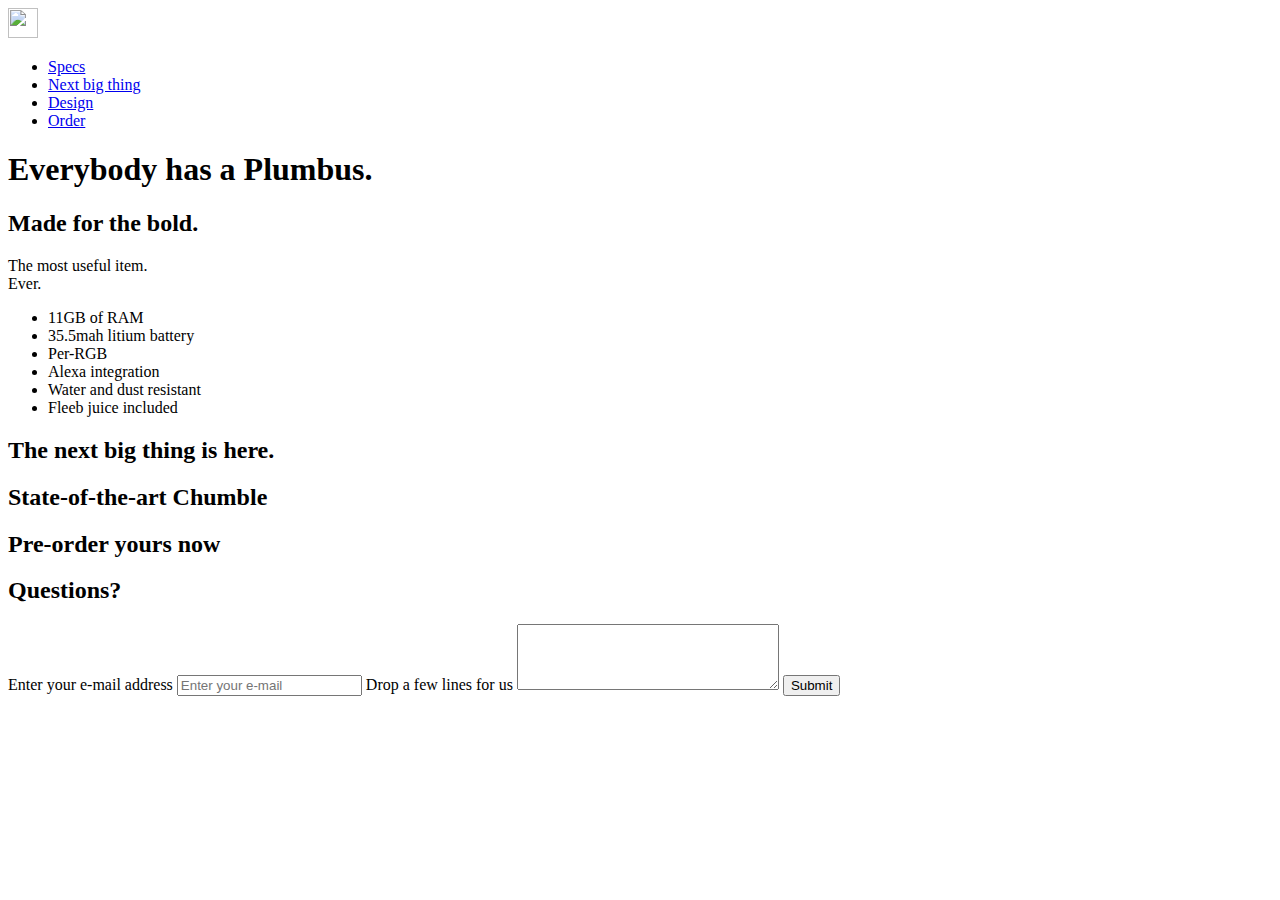
==== index.html @ cb325d01 "Rename Product_Landing_Page/index.html to index.html" ====
<!DOCTYPE html>
<html lang="en">

<head>
    <meta charset="utf-8">
    <title>Product Landing Page</title>


    <meta name="viewport" content="width=device-width, initial-scale=1, minimun-scale=1">
    <link rel="stylesheet" href="main.css">
    <link rel="icon" type="image/x-icon" href="https://s6.gifyu.com/images/plumbus-icon.md.png" />
</head>

<body>
    <header class="clearfix" id="header">

        <!--THE NAVIGATION BAR-->
        <nav id="nav-bar">
            <img id="header-img" src="/Product_Landing_Page/assets/plumbus-icon.png" alt="" height="30" width="30">
            <ul id="nav-bar-ul">

                <li class="float-right"><a class="nav-link nav-linkm" href="#features1">Specs</a> </li>
                <li class="float-right"><a class="nav-link" href="#features2">Next big thing</a> </li>

                <li class="float-left"><a class="nav-link" href="#features3">Design</a> </li>


                <li class="float-left"><a class="nav-link" href="#ordernow">Order</a> </li>
            </ul>
        </nav>

    </header>
    <main>


        <!--MAIN CONTENT-->

        <div id="flex-container">
            <div id="introduction">
                <h1 id="introduction-h">Everybody has a Plumbus.</h1>
                <!--                <p id="introduction-p">The Plumbus</p>-->
            </div>




            <div id="features1">
                <h2 id="features1-h">Made for the bold.</h2>
                <p id="features1-p">The most useful item. <br><span id="everspan">Ever.</span></p>
                <ul id="features-u">
                    <li>11GB of RAM</li>
                    <li>35.5mah litium battery</li>
                    <li>Per-RGB</li>
                    <li>Alexa integration</li>
                    <li>Water and dust resistant</li>
                    <li>Fleeb juice included</li>

                </ul>
            </div>

            <div id="features2">
                <h2 id="features2_h">The next big thing is here.</h2>

            </div>
            <div id="features3">
                <h2>State-of-the-art Chumble</h2>
            </div>
            <div id="ordernow">
                <h2>Pre-order yours now</h2>
            </div>



            <!--THE FORM-->

            <div id="form-div">
                <h2>Questions?</h2>
                <form id="form" action="https://www.freecodecamp.com/email-submit">
                    <label for="email">Enter your e-mail address</label>
                    <input id="email" name="email" type="email" placeholder="Enter your e-mail">
                    <label for="feedback">Drop a few lines for us</label>
                    <textarea name="feedback" id="textarea" cols="30" rows="4"></textarea>
                    <input id="submit" action="https://www.freecodecamp.com/email-submit" type="submit">
                </form>
                <!--THIS ELEMENT IS NOT IN USE-->
                <video type="video/mp4" id="video" src="#"></video>

                <!--                THIS ELEMENT IS NOT IN USE-->
            </div>
        </div>
    </main>
    <script src="https://cdn.freecodecamp.org/testable-projects-fcc/v1/bundle.js"></script>
</body>

</html>
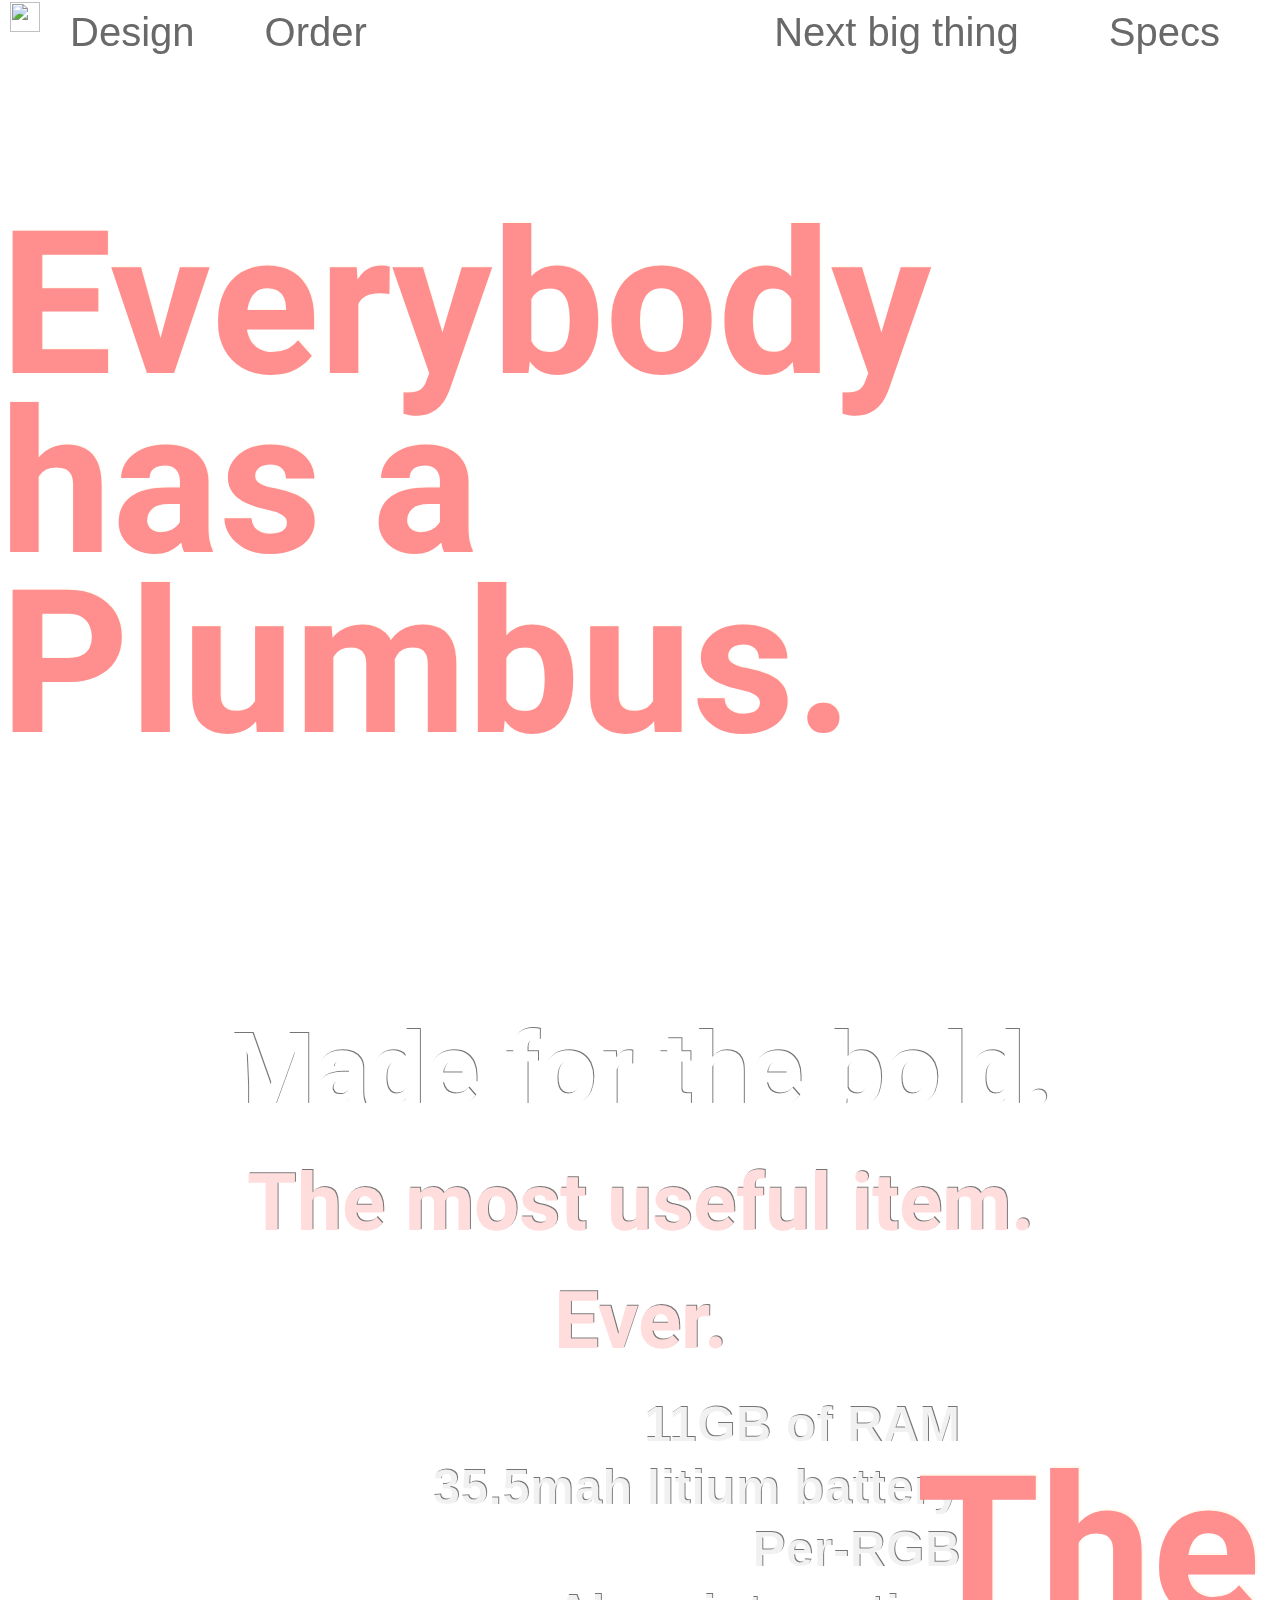
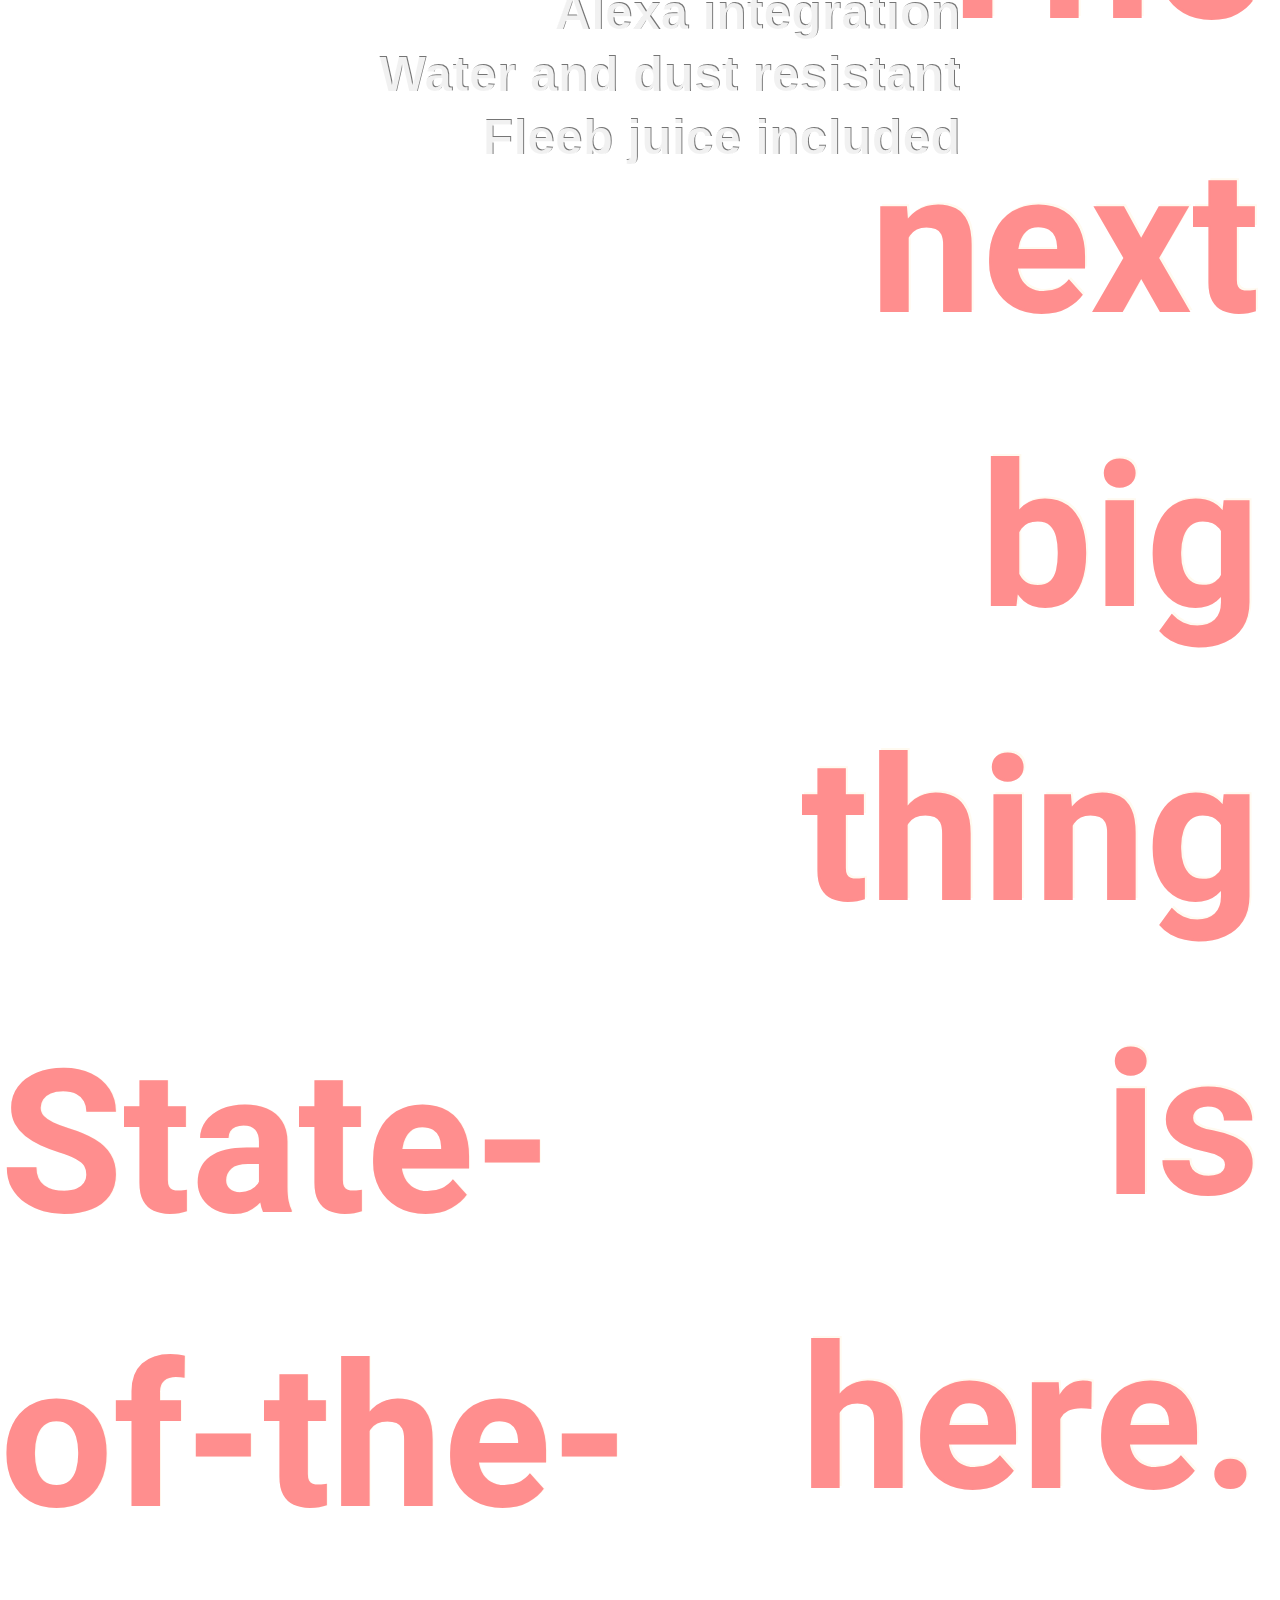
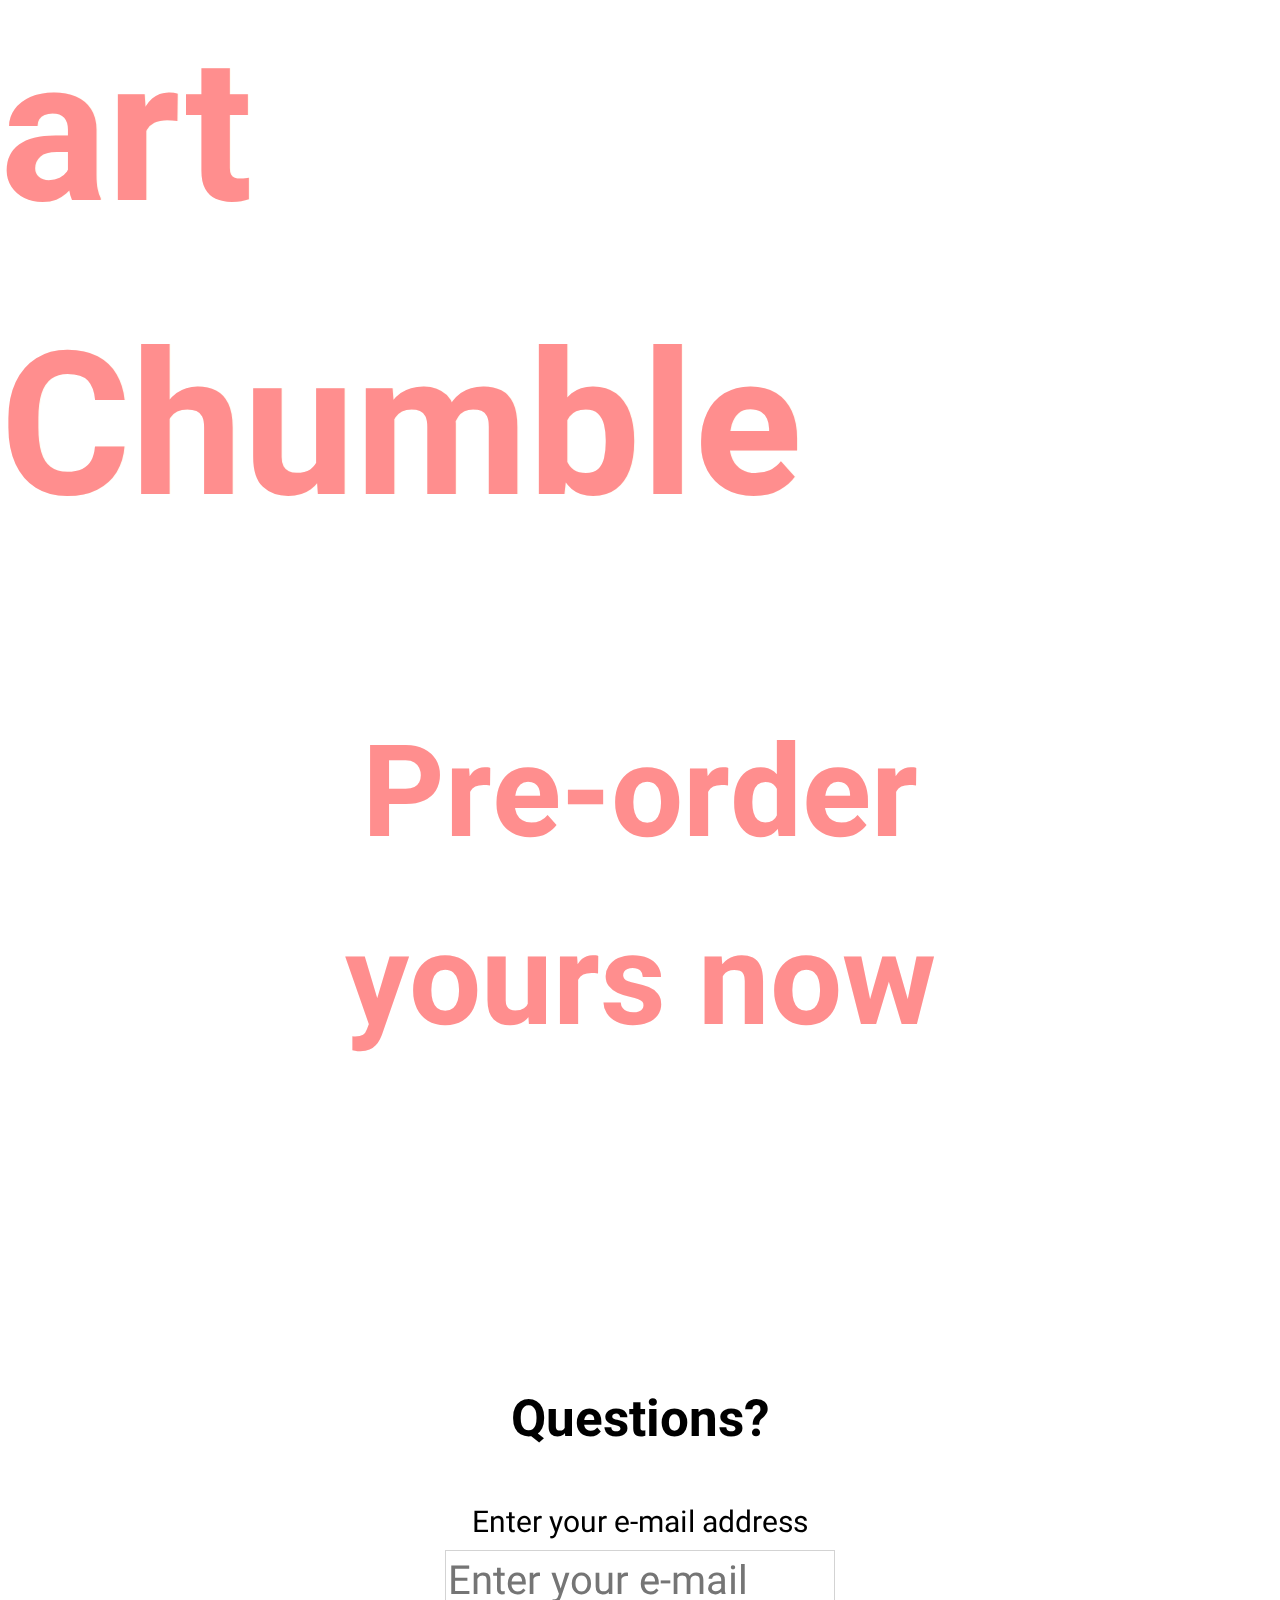
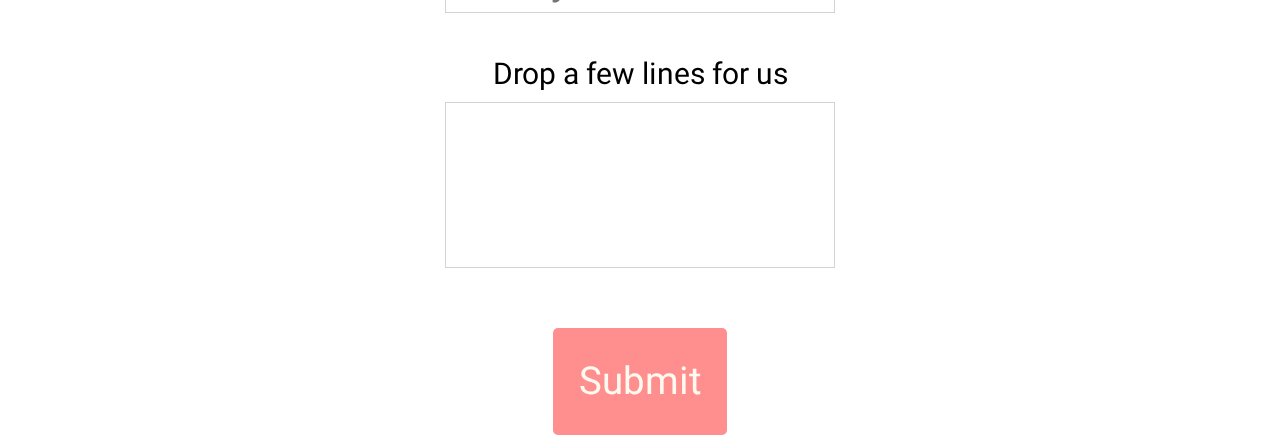
==== commit fb8bd3ab: "Merge branch 'master' of https://github.com/Gnio/product_landing_project" ====
--- a/index.html
+++ b/index.html
@@ -4,46 +4,31 @@
 <head>
     <meta charset="utf-8">
     <title>Product Landing Page</title>
-
-
     <meta name="viewport" content="width=device-width, initial-scale=1, minimun-scale=1">
     <link rel="stylesheet" href="main.css">
-    <link rel="icon" type="image/x-icon" href="https://s6.gifyu.com/images/plumbus-icon.md.png" />
+    <link rel="icon" type="image/x-icon" href="https://cdn.shopify.com/s/files/1/0463/0789/products/1_457f32b3-1609-4737-8efd-83442d38ed5b_1200x1200.png?v=1571564518" />
 </head>
 
 <body>
     <header class="clearfix" id="header">
-
         <!--THE NAVIGATION BAR-->
         <nav id="nav-bar">
             <img id="header-img" src="/Product_Landing_Page/assets/plumbus-icon.png" alt="" height="30" width="30">
             <ul id="nav-bar-ul">
-
                 <li class="float-right"><a class="nav-link nav-linkm" href="#features1">Specs</a> </li>
                 <li class="float-right"><a class="nav-link" href="#features2">Next big thing</a> </li>
-
                 <li class="float-left"><a class="nav-link" href="#features3">Design</a> </li>
-
-
                 <li class="float-left"><a class="nav-link" href="#ordernow">Order</a> </li>
             </ul>
         </nav>
-
     </header>
     <main>
-
-
         <!--MAIN CONTENT-->
-
         <div id="flex-container">
             <div id="introduction">
                 <h1 id="introduction-h">Everybody has a Plumbus.</h1>
                 <!--                <p id="introduction-p">The Plumbus</p>-->
             </div>
-
-
-
-
             <div id="features1">
                 <h2 id="features1-h">Made for the bold.</h2>
                 <p id="features1-p">The most useful item. <br><span id="everspan">Ever.</span></p>
@@ -54,13 +39,10 @@
                     <li>Alexa integration</li>
                     <li>Water and dust resistant</li>
                     <li>Fleeb juice included</li>
-
                 </ul>
             </div>
-
             <div id="features2">
                 <h2 id="features2_h">The next big thing is here.</h2>
-
             </div>
             <div id="features3">
                 <h2>State-of-the-art Chumble</h2>
@@ -68,11 +50,7 @@
             <div id="ordernow">
                 <h2>Pre-order yours now</h2>
             </div>
-
-
-
             <!--THE FORM-->
-
             <div id="form-div">
                 <h2>Questions?</h2>
                 <form id="form" action="https://www.freecodecamp.com/email-submit">
@@ -84,7 +62,6 @@
                 </form>
                 <!--THIS ELEMENT IS NOT IN USE-->
                 <video type="video/mp4" id="video" src="#"></video>
-
                 <!--                THIS ELEMENT IS NOT IN USE-->
             </div>
         </div>
--- a/main.css
+++ b/main.css
@@ -0,0 +1,354 @@
+/*NAVIGATION BAR POSITIONING*/
+@import url('https://fonts.googleapis.com/css2?family=Heebo:wght@900&display=swap');
+
+.float-right {
+    float: right;
+    margin: 0 30px 0 60px;
+}
+
+.float-left {
+    float: left;
+    margin: 0 10px 0 60px;
+}
+
+.clearfix::after {
+    content: "";
+    display: table;
+    clear: both;
+}
+
+.nav-linkm {
+    margin-right: 40px;
+}
+
+body,
+ul {
+    margin: 0;
+    list-style-type: none;
+    overflow-x: hidden;
+}
+
+ul {
+    padding: 10px;
+    display: inline-block;
+    vertical-align: middle;
+    width: 100vw;
+}
+
+header {
+    position: fixed;
+    width: 100%;
+    background: white;
+}
+
+#header-img {
+    position: absolute;
+    top: 2px;
+    left: 10px;
+    visibility: visible;
+}
+
+#header-img:hover {
+    visibility: hidden;
+}
+
+/*NAVIGATION BAR STYLES*/
+.nav-link {
+    text-decoration: none;
+    font-family: sans-serif;
+    font-size: 16px;
+    color: dimgrey;
+}
+
+/*BODY CONTENT*/
+#flex-container {
+    display: flex;
+    flex-direction: column;
+    align-items: center;
+}
+
+/*INTRODUCTION*/
+#introduction {
+    background-image: url(https://image-cdn.hypb.st/https%3A%2F%2Fhypebeast.com%2Fimage%2F2016%2F04%2Frick-and-morty-plumbus-1.jpg?quality=95&w=1170&cbr=1&q=90&fit=max);
+    background-size: cover;
+    background-position: center center;
+    width: 100%;
+    height: 100vh;
+    margin-top: 40px;
+    background-attachment: fixed;
+    display: flex;
+    flex-direction: column;
+    justify-content: center;
+    z-index: -1;
+    overflow-x: hidden;
+}
+
+#introduction-h,
+#introduction-p {
+    color: rgba(255, 135, 135, 0.94);
+    font-size: 18vw;
+    text-align: left;
+    font-family: heebo, sans-serif;
+    text-shadow: 1px -1px floralwhite;
+    margin: 0;
+    position: fixed;
+    width: 50%;
+    line-height: 14vw;
+}
+
+#introduction-p {
+    text-transform: uppercase;
+    top: 50vh;
+}
+
+/*FEATURES 1*/
+#features1 {
+    background-image: url(https://cdn.shopify.com/s/files/1/1085/8818/files/1_aeab9012-0c5d-4ec9-8266-b35b76dc56d1.png?v=1539108504);
+    background-size: cover;
+    width: 100%;
+    height: 100vh;
+    background-attachment: fixed;
+    background-position: center center;
+    display: flex;
+    flex-direction: column;
+    justify-content: center;
+    align-items: center;
+}
+
+#features1-h,
+#features1-p {
+    color: rgb(255, 221, 221);
+    font-size: 10vw;
+    text-align: center;
+    font-family: heebo, sans-serif;
+    text-shadow: 1px -1px rgba(0, 0, 0, 0.54);
+    font-weight: bolder;
+    margin: 0;
+}
+
+#features1-h {
+    color: white;
+}
+
+#features1-p {
+    font-size: 6vw;
+}
+
+#features-u {
+    color: rgba(255, 255, 255, 0.9);
+    font-size: 3.5vw;
+    text-align: right;
+    font-family: proxima nova, sans-serif;
+    text-shadow: 1px -1px rgba(0, 0, 0, 0.54);
+    font-weight: bolder;
+    margin: 0 auto;
+    list-style-type: none;
+    width: 50vw;
+}
+
+#features-u > li {
+    margin: 0.5vh 0;
+    overflow: hidden;
+}
+
+/*
+FEATURES 2
+*/
+#features2 {
+    background-image: url(https://images-na.ssl-images-amazon.com/images/I/31z1vD53V2L._AC_.jpg);
+    background-size: cover;
+    background-attachment: fixed;
+    background-position: center center;
+    height: 100vh;
+    width: 100%;
+    display: flex;
+    align-items: center;
+    justify-content: flex-end;
+    text-shadow: 2px -2px floralwhite;
+}
+
+#features2 > h2 {
+    color: rgba(255, 135, 135, 0.94);
+    font-family: heebo, sans-serif;
+    text-align: right;
+    width: 50vw;
+    font-size: 12vw;
+    margin-right: 20px;
+}
+
+/*FEATURES 3*/
+#features3 {
+    background-image: url(https://cf.broadsheet.ie/wp-content/uploads/2017/12/Screen-Shot-2017-12-17-at-23.04.23.jpeg);
+    background-size: cover;
+    background-attachment: fixed;
+    background-position: center center;
+    height: 100vh;
+    width: 100%;
+    display: flex;
+    align-items: center;
+}
+
+#features3 > h2 {
+    color: rgba(255, 135, 135, 0.94);
+    font-family: heebo, sans-serif;
+    text-shadow: 1px -0.5px rgb(255, 250, 240);
+    text-align: left;
+    width: 40vw;
+    font-size: 14vw;
+}
+
+/*ORDER NOW*/
+#ordernow {
+    background-image: url(https://www.geekalerts.com/u/Rick-and-Morty-Plumbus-Replica.jpg);
+    background-size: cover;
+    background-attachment: fixed;
+    background-position: center center;
+    height: 100vh;
+    width: 100%;
+    display: flex;
+    align-items: center;
+    justify-content: center;
+}
+
+#ordernow > h2 {
+    color: rgba(255, 135, 135, 0.94);
+    font-family: heebo, sans-serif;
+    text-shadow: 0.1px -2px white;
+    text-align: center;
+    width: 50vw;
+    font-size: 10vw;
+}
+
+/*
+STAY in touch
+*/
+#form-div {
+    background-color: rgba(255, 255, 255, 0.77);
+    height: 30vh;
+    width: 100%;
+}
+
+#form-div > h2 {
+    font-size: 4vw;
+    font-family: proxima nova, heebo, sans-serif;
+    text-align: center;
+}
+
+#form {
+    display: flex;
+    flex-direction: column;
+    width: 100%;
+    height: 100%;
+    justify-items: center;
+    align-items: center;
+}
+
+#email,
+#textarea {
+    width: 30%;
+    margin-bottom: 20px;
+    font-size: 16px;
+    font-family: proxima nova, heebo, sans-serif;
+    border: 1px solid lightgray;
+}
+
+#textarea {
+    resize: none;
+    min-height: 80px;
+}
+
+#submit {
+    margin-top: 20px;
+    margin-bottom: 100px;
+    background-color: rgba(255, 135, 135, 0.94);
+    color: floralwhite;
+    font-size: 3vw;
+    border: none;
+    border-radius: 5px;
+    padding: 2vw;
+    font-family: proxima nova, heebo, sans-serif;
+}
+
+label {
+    margin-bottom: 5px;
+    font-family: proxima nova, heebo, sans-serif;
+}
+
+/*
+THIS WAS ADDED ONLY TO PASS THE TEST.
+*/
+video {
+    display: none;
+}
+
+/*
+THIS WAS ADDED ONLY TO PASS THE TEST
+*/
+@media (max-height:815px) {
+
+    #features3 > h2,
+    #introduction-h {
+        font-size: 13vh;
+        margin: 20px;
+        line-height: 13vh;
+    }
+
+    #features-u > li {
+        font-size: 4vh;
+        margin: 0;
+    }
+
+    #features1-h,
+    #features1-p {
+        font-size: 6vh;
+    }
+}
+
+@media (max-width:600px) {
+    #nav-bar-ul > li {
+        margin: 4px;
+    }
+
+    #header-img {
+        visibility: hidden;
+    }
+}
+
+@media (min-width:1200px) {
+    .nav-link {
+        font-size: 40px;
+    }
+
+    #introduction-h,
+    #features2 > h2,
+    #features3 > h2 {
+        font-size: 200px;
+        width: 50%;
+    }
+
+    #features1 > h2 {
+        font-size: 100px;
+    }
+
+    #features1 > p {
+        font-size: 80px;
+    }
+
+    #features1 > ul {
+        font-size: 50px
+    }
+
+    #textarea,
+    #email {
+        font-size: 40px;
+        margin-bottom: 40px;
+    }
+
+    #textarea {
+        min-height: 160px;
+    }
+
+    label {
+        font-size: 30px;
+    }
+}
